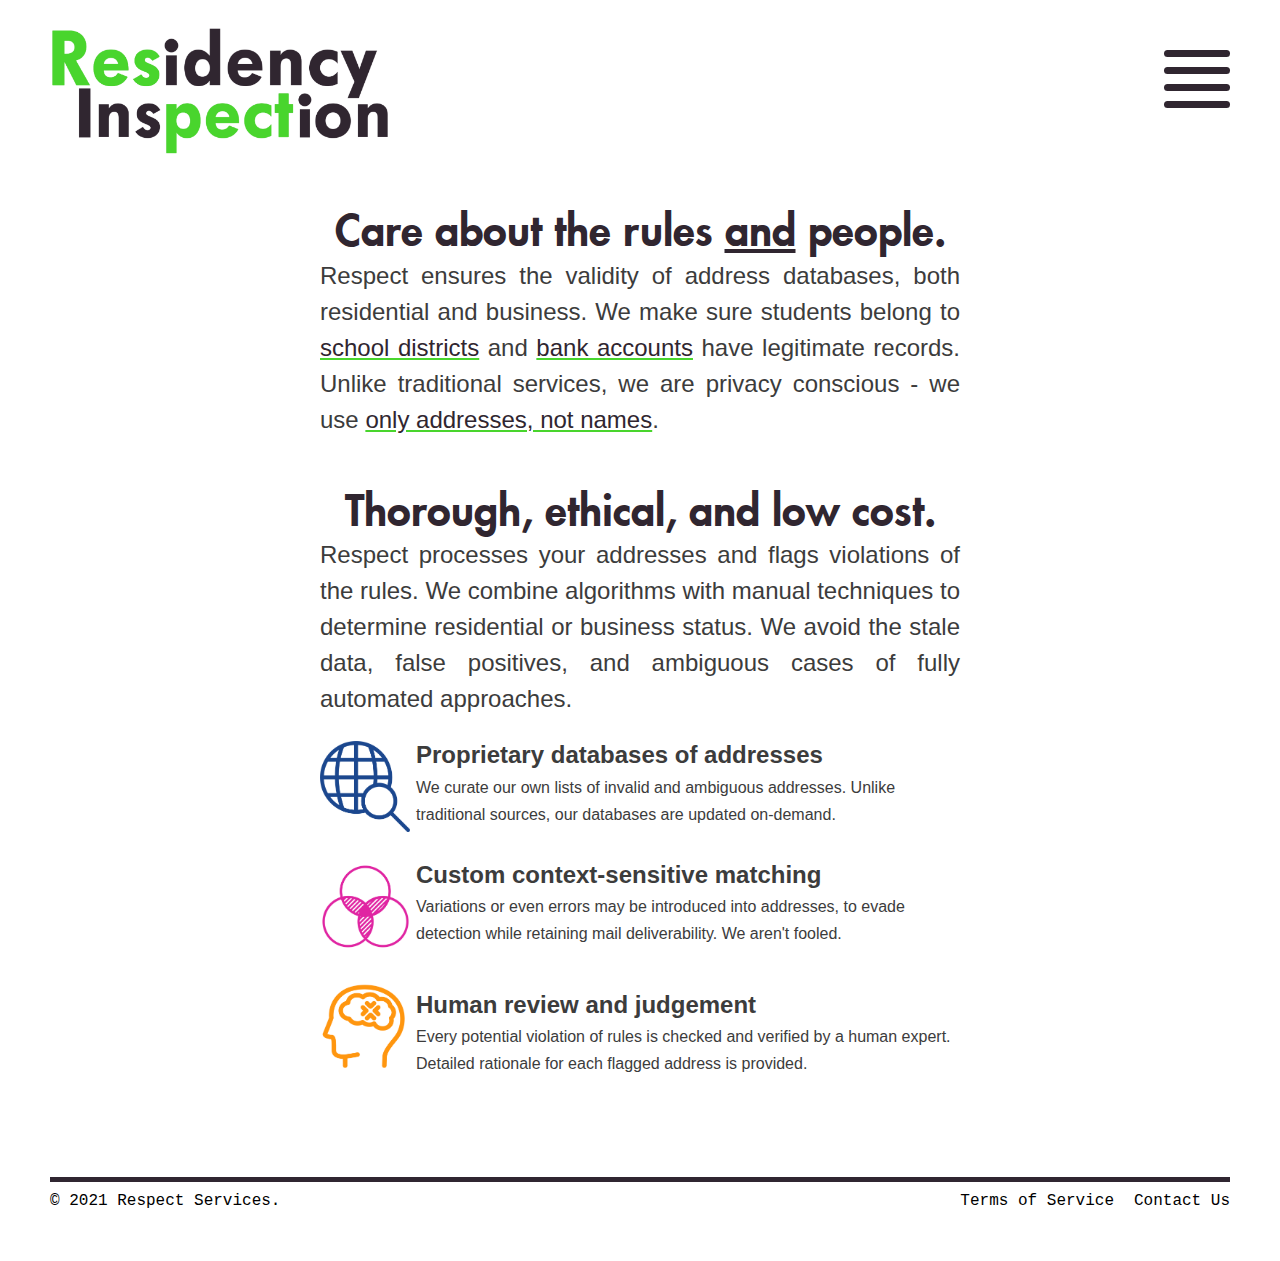
==== index.html @ c8b8613e "Text updates." ====
<!DOCTYPE html>
<html>

<head>
<title>Respect</title>
<meta name="viewport" content="width=device-width, initial-scale=1.0" />
<link rel="stylesheet" type="text/css" href="normalize.css" />
<link rel="stylesheet" type="text/css" href="respect.css" />
<link rel="stylesheet" type="text/css" href="menu.css" />
<style type="text/css">

#tagline em {
  font-weight: 900;
  text-decoration: underline;
}

@media only screen and (min-width: 640px) {
  #howitworks img {
    width: 90px;
    margin-right: 6px;	
  }
  
  #howitworks li { 
    margin-top: 15px;
    margin-bottom: 33px;
  }  
}

@media only screen and (max-width: 640px) {
  #howitworks img {
    width: 30px;
	margin-right: 3px;
  }
  
  #howitworks em {
    padding-top: 5px;  
    height: 25px;
  }
  
  #howitworks li { 
    margin-top: 10px;
    margin-bottom: 16px;
  }    
}

#howitworks img {
  float: left;
}

#howitworks li { 
  display: block;
  clear: both;
}

#howitworks em {
  margin-bottom: 5px;
}

#human em {
  padding-top: 10px;
}

</style>
</head>

<body>
<img id="logo" src="respect.png" />

<nav role='navigation'>
  <div id="menuToggle">
    <input type="checkbox" />
    
    <span></span>
    <span></span>
    <span></span>
	<span></span>
    
    <ul id="menu">
      <li><a href="index.html">How it Works</a></li>	 
	  <li><a href="schools.html">For Schools</a></li>
	  <li><a href="banks.html">For Banks</a></li>
      <li><a href="start.html#pricing">Pricing</a></li>
      <li><a href="start.html#submit">Get Started</a></li>
	  <li><a href="about.html">About &amp; Contact</a></li>
    </ul>
  </div>
</nav>

<div id="content" class="tight">

<h id="tagline">Care about the rules <em>and</em> people.</h>
<p>Respect ensures the validity of address databases, both residential and business. 
We make sure students belong to <a href="schools.html">school districts</a> and <a href="banks.html">bank accounts</a> have legitimate records. 
Unlike traditional services, we are privacy conscious - we use <a href="privacy.html">only addresses, not names</a>.</p>

<h>Thorough, ethical, and low cost.</h>
<p>Respect processes your addresses and flags violations of the rules. We combine algorithms with manual techniques to determine residential or business status. We avoid the stale data, false positives, and ambiguous cases of fully automated approaches.
 
<ul id="howitworks" class="airy">
<li id="databases"><img src="curate.png" /><em>Proprietary databases of addresses</em> We curate our own lists of invalid and ambiguous addresses. Unlike traditional sources, our databases are updated on-demand.
<li id="matching"><img src="cluster.png" /><em>Custom context-sensitive matching</em> Variations or even errors may be introduced into addresses, to evade detection while retaining mail deliverability. We aren't fooled.
<li id="human"><img src="brain.png" /><em>Human review and judgement</em> Every potential violation of rules is checked and verified by a human expert. Detailed rationale for each flagged address is provided.
</ul></p>

</div>

<div id="footer">
&copy; 2021 Respect Services.

<ul>
<li><a href="terms.html">Terms of Service</a></li>
<li><a href="about.html#contact">Contact Us</a></li>
</ul>
</div

</body>
</html>
---- respect.css ----
body {
  font-family: arial;
  box-sizing: border-box;
}

@media only screen and (min-width: 640px) {
  body { 
    margin: 20px 50px 30px 50px;
  }
  
  #logo { 
    width: 350px;
  }  
  
  h {
    font-size: 2.7em;
  }  
  
  #content.tight p { 
    font-size: 1.5em;  
  }
  
  #content.expansive p {
	font-size: 1.4em;  
	line-height: 120%;	
  }
  
  #content.expansive h {
    font-size: 2.2em;  
  }
  
  ul.airy li { 
    font-size: 1em;
  }

  ul.airy em {
    font-size: 1.5em;  
  }
  
  blockquote { 
	font-size: 1.2em;
  }
  
  #team { 
    justify-content: space-between;
  }
  
  #footer ul {
    justify-content: flex-end;
    float: right;
  }
}

@media only screen and (max-width: 640px) {
  body { 
    margin: 10px;
  }

  #logo { 
    width: 200px;
  }

  h { 
    font-size: 1.6em;
  }	

  #content.tight p { 
    font-size: 1em;  
  }
  
  #content.expansive p {
	font-size: 1em;  
	line-height: 150%;
  }
  
  #content.expansive h {
    font-size: 1.5em;  
  } 

  ul.airy li { 
    font-size: 0.8em;
  }

  ul.airy em {
    font-size: 1.3em;  
  }
  
  blockquote { 
  	font-size: 0.8em;
	margin-left: 0px;
  }
  
  #team { 
    justify-content: center; 
  }
}

@font-face {
    font-family: 'Futura';
    src: url('Futura-Heavy.woff2') format('woff2'),
        url('Futura-Heavy.woff') format('woff');
    font-weight: 900;
    font-style: normal;
    font-display: swap;
}

h {
  font-family: 'Futura';
  font-weight: 900;
  text-align: center;
  width: 100%;
  display: block;
  margin-top: 40px;
  color: rgb(48, 38, 48);
}

#content { 
    color: rgb(60,60,60);
}

#content.tight {
    max-width: 640px;
	margin: 0px auto;
}

#content.expansive {
	margin: 0px;
}

#content.tight p { 
    line-height: 150%;
    margin-top: 10px;
    text-align: justify;
}

#content.expansive p {
	margin-top: 10px;
}

#content.expansive h {
  text-align: left;
}

ul.airy { 
  list-style-type: none;
  margin: 0;
  padding: 0;  
  text-align: left;
}

ul.airy li { 
  margin: 10px 0 15px 0;
  line-height: 170%;
}

ul.airy em {
  display: block;
}


blockquote {
	font-family: "courier new";
}

a {
  text-decoration: underline;
  color: rgb(48, 38, 48);
  text-decoration-color: rgb(73, 213, 45);	
}

a:hover {
  color: rgb(73, 213, 45) !important;
}

#team {
  display: flex;
  flex-wrap: wrap;
}

#person { 
  flex-grow: 1;
}

img.headshot {
  background-color: #eee;
  height: 280px;
  width: 280px;
  border: none;
  display: block;
  margin: 20px 0px 10px 0px;
}

.person .name {
  font-weight: bold;
  color: rgb(48, 38, 49);
  display: block;
  font-size: 1.7em;
}

.person .title {
  font-size: 1.3em;
  font-style: italic;
  color: rgb(60,60,60);
}

#footer { 
  margin-top: 100px;
  border-top: 5px solid rgb(48, 38, 49);
  padding-top: 10px;
  padding-bottom: 20px;
  font-family: "courier new";
}

#footer ul {
    display: flex;
    list-style-type: none;
    margin: 0;
    padding: 0;	
	gap: 20px;
}

#footer a {
  color: black;
  text-decoration: none;
}

textarea { 
  display: block;
  width: 100%;
  min-height: 300px;
  margin: 8px 0px 8px 0px;
  box-sizing: border-box;
}


em { 
  font-weight: bold;
  font-style: normal;  
}

button { 
  color: white;
  align: center;
  font-family: futura;
  border-radius: 4px;
  text-transform: uppercase;
  cursor: pointer;
  font-size: 110%;
  border-width: 1px;
  letter-spacing: .1rem;
  background-color: rgb(73, 213, 45);
}
---- menu.css ----
@media only screen and (min-width: 640px) {
  #menuToggle { 
    top: 50px;
    right: 50px;
  }
  
  #menu { 
    top: -50px;
    right: -50px;
    width: 250px;
    padding-right: 50px;
    padding-top: 125px;
    padding-bottom: 50px;
    text-align: right; 	
  }
  
  #menuToggle input {
    width: 77px;
    height: 77px;
  }  
  
  #menuToggle span { 
    width: 66px;
    height: 7px;
    margin-bottom: 10px;	
  }

  #menuToggle input:checked ~ span:nth-last-child(2)
  {
    transform: rotate(45deg)  translate(-5px, -5px);
  }
}

@media only screen and (max-width: 640px) {
  #menuToggle { 
    top: 25px;
    right: 10px;
  }  
  
  #menu { 
    top: -25px;
    right: -10px;
    width: 100vw;
    height: 100vh;
    text-align: center;
    padding-top: 80px;
  }
  
  #menuToggle input {
    width: 55px;
	height: 55px;
  }

  #menuToggle span { 
    width: 44px;
    height: 5px;
    margin-bottom: 8px;
  }  
  
  #menuToggle input:checked ~ span {
    margin-right: 10px;
  }
  
  #menuToggle input:checked ~ span:nth-last-child(2)
  {
    transform: rotate(45deg)  translate(-7px, -7px);
  }  
}

#menuToggle
{
  display: block;
  position: fixed;
  z-index: 1;
  user-select: none;
  background-color: white;
  display: flex;
  flex-direction: column;
  align-items: flex-end;
}

#menuToggle input
{
  display: block;
  position: absolute;
  top: -7px;
  right: -5px;
  cursor: pointer;
  opacity: 0; /* hide this */
  z-index: 2; /* and place it over the hamburger */
}

/*
 * Just a quick hamburger
 */
#menuToggle span
{
  display: block;
  position: relative;
  background-color: rgb(48, 38, 48);
  border-radius: 4px;
  z-index: 1;
  transition: transform 0.5s cubic-bezier(0.77,0.2,0.05,1.0),
              background 0.5s cubic-bezier(0.77,0.2,0.05,1.0),
              opacity 0.55s ease;
}

/* 
 * Transform all the slices of hamburger
 * into a crossmark.
 */
#menuToggle input:checked ~ span:nth-last-child(5),
#menuToggle input:checked ~ span:nth-last-child(2)
{
  opacity: 1;
  background: #aaa;
}

  #menuToggle input:checked ~ span:nth-last-child(5) {
    transform: rotate(-45deg);
	transform-origin: 100% 0;
  }  
  
  #menuToggle input:checked ~ span:nth-last-child(2)
  {
	transform-origin: 100% 100%;  
  }
  
/*
 * But let's hide the middle ones.
 */
#menuToggle input:checked ~ span:nth-last-child(4), 
#menuToggle input:checked ~ span:nth-last-child(3)
{
  opacity: 0;
  transform: rotate(0deg) scale(0.2, 0.2);
}


/*
 * Make this absolute positioned
 * at the top left of the screen
 */
#menu
{
  position: absolute;
  margin: 0px;	
  background: rgb(48, 38, 48);
  list-style-type: none;
  -webkit-font-smoothing: antialiased;
}

#menu li
{
  padding: 10px 0;
  font-size: 2em;
  font-family: Futura;
}

#menu a {
 text-decoration: none;
 color: white;
}

#menuToggle input ~ ul { 
  display: none;
}

#menuToggle input:checked ~ ul
{
  display: block;
  opacity: 1;
}
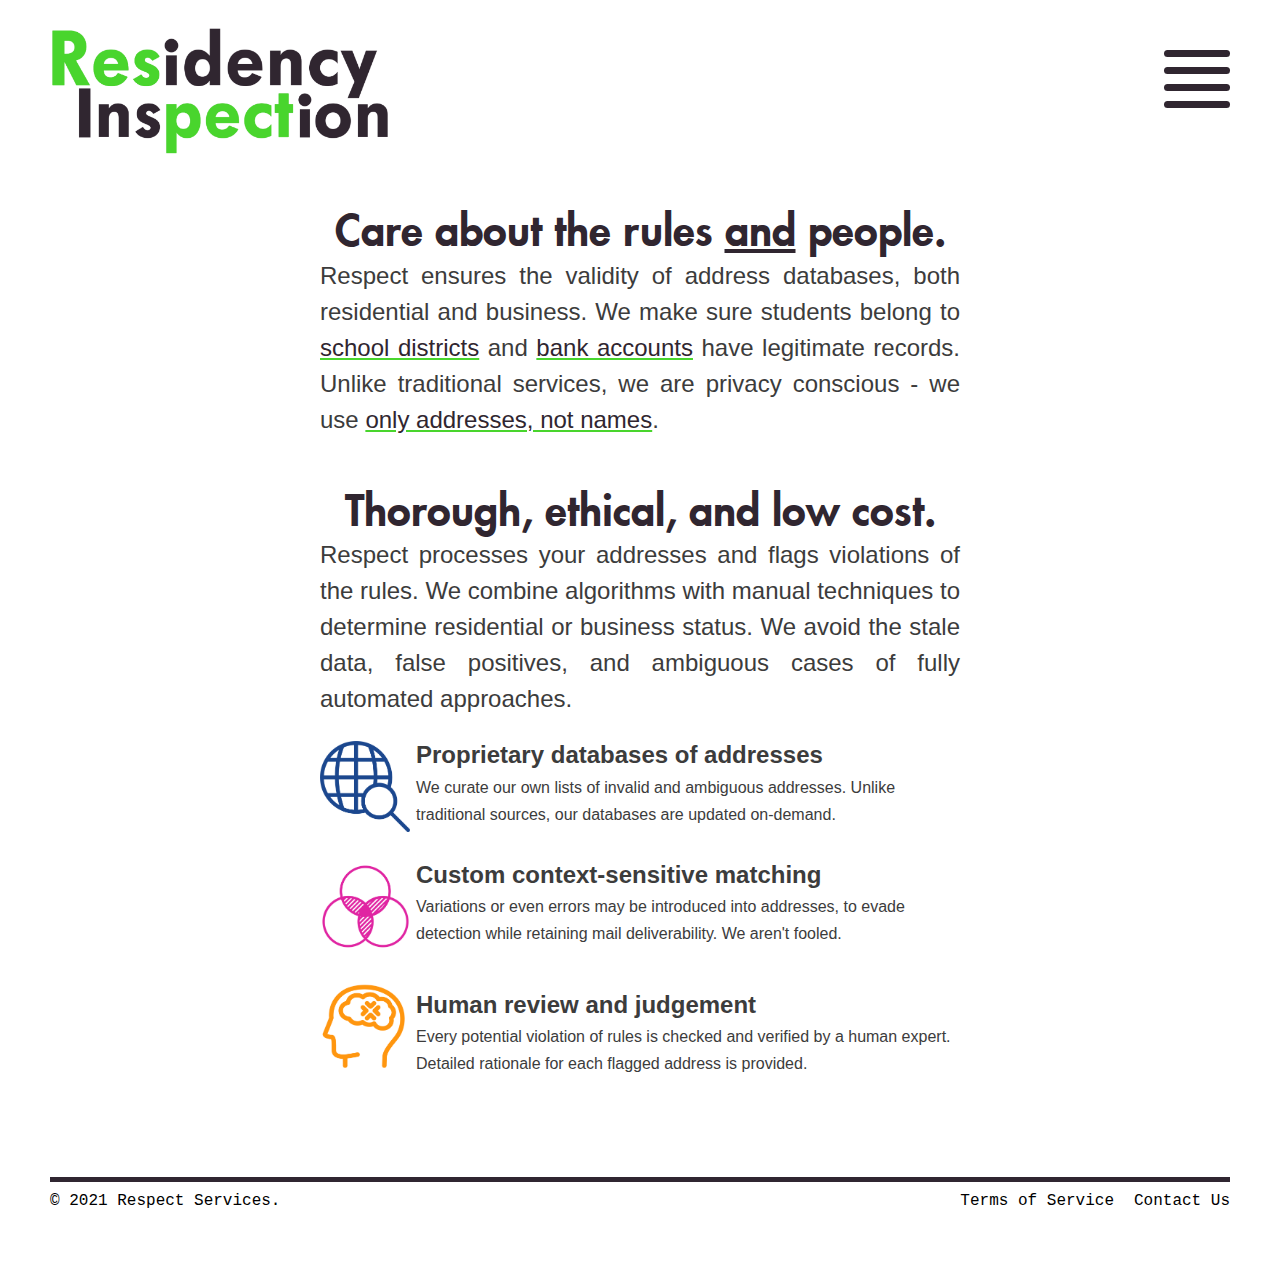
==== commit f7fe4ff7: "Footer, text updates." ====
--- a/index.html
+++ b/index.html
@@ -105,7 +105,8 @@
 </div>
 
 <div id="footer">
-&copy; 2021 Respect Services.
+&copy; 2021
+<span class="company">Respect Services.</span>
 
 <ul>
 <li><a href="terms.html">Terms of Service</a></li>
--- a/respect.css
+++ b/respect.css
@@ -44,11 +44,6 @@
   #team { 
     justify-content: space-between;
   }
-  
-  #footer ul {
-    justify-content: flex-end;
-    float: right;
-  }
 }
 
 @media only screen and (max-width: 640px) {
@@ -92,6 +87,10 @@
   
   #team { 
     justify-content: center; 
+  }
+  
+  #footer .company { 
+    display: none;
   }
 }
 
@@ -216,7 +215,12 @@
     list-style-type: none;
     margin: 0;
     padding: 0;	
-	gap: 20px;
+	justify-content: flex-end;
+	float: right;
+}
+
+#footer li {
+  margin-left: 20px;
 }
 
 #footer a {
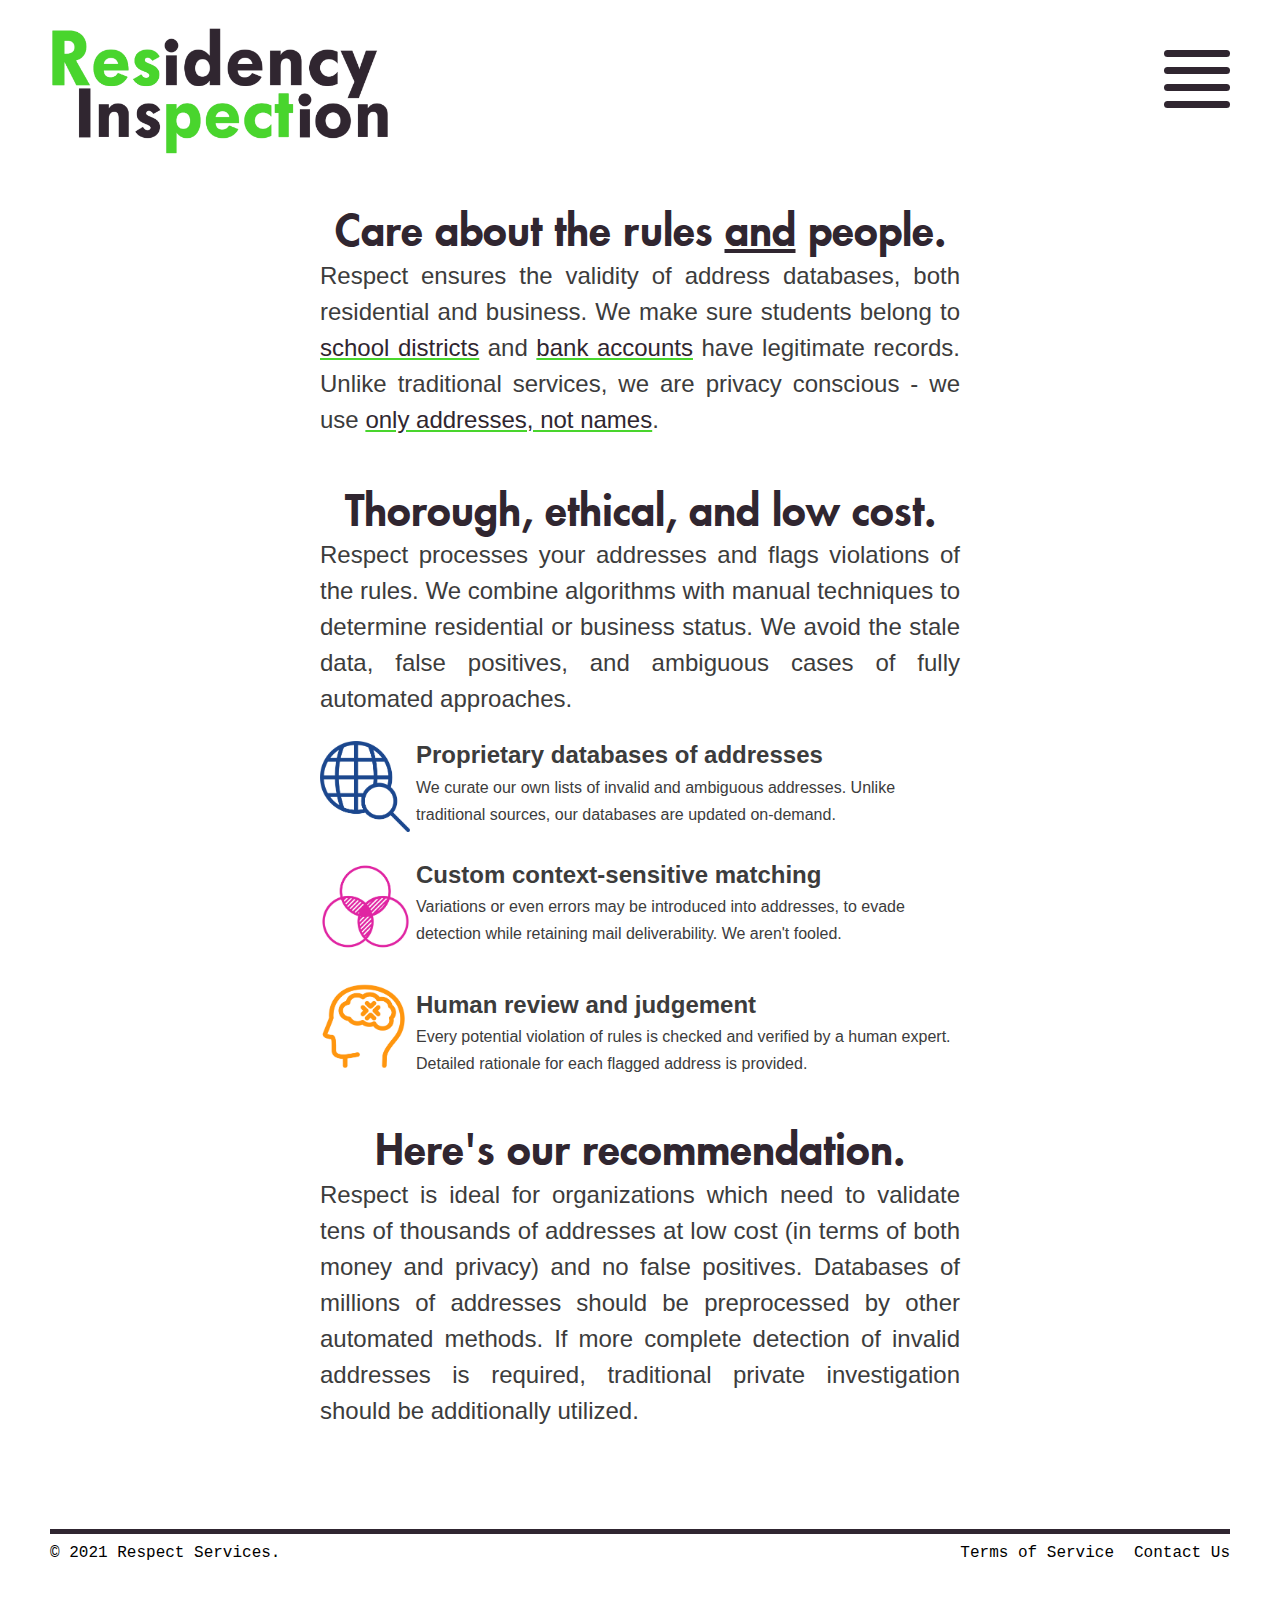
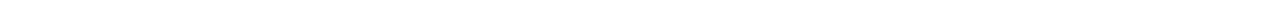
==== commit 54d99e63: "Preloading and recommendation." ====
--- a/index.html
+++ b/index.html
@@ -77,11 +77,11 @@
     
     <ul id="menu">
       <li><a href="index.html">How it Works</a></li>	 
-	  <li><a href="schools.html">For Schools</a></li>
-	  <li><a href="banks.html">For Banks</a></li>
-      <li><a href="start.html#pricing">Pricing</a></li>
-      <li><a href="start.html#submit">Get Started</a></li>
-	  <li><a href="about.html">About &amp; Contact</a></li>
+	  <li class="industries">
+	    <a href="schools.html">Schools</a> | 
+	    <a href="banks.html">Banks</a></li>
+      <li><a href="start.html">Pricing &#xFE60; Signup</a></li>
+      <li><a href="about.html">About &#xFE60; Contact</a></li>
     </ul>
   </div>
 </nav>
@@ -102,6 +102,10 @@
 <li id="human"><img src="brain.png" /><em>Human review and judgement</em> Every potential violation of rules is checked and verified by a human expert. Detailed rationale for each flagged address is provided.
 </ul></p>
 
+<h>Here's our recommendation.</h>
+<p>Respect is ideal for organizations which need to validate tens of thousands of addresses at low cost (in terms of both money and privacy) and no false positives. 
+Databases of millions of addresses should be preprocessed by other automated methods. 
+If more complete detection of invalid addresses is required, traditional private investigation should be additionally utilized.</p>  
 </div>
 
 <div id="footer">
--- a/menu.css
+++ b/menu.css
@@ -170,4 +170,8 @@
 {
   display: block;
   opacity: 1;
+}
+
+#menu li.industries {
+  color: rgba(255,255,255,0.5);
 }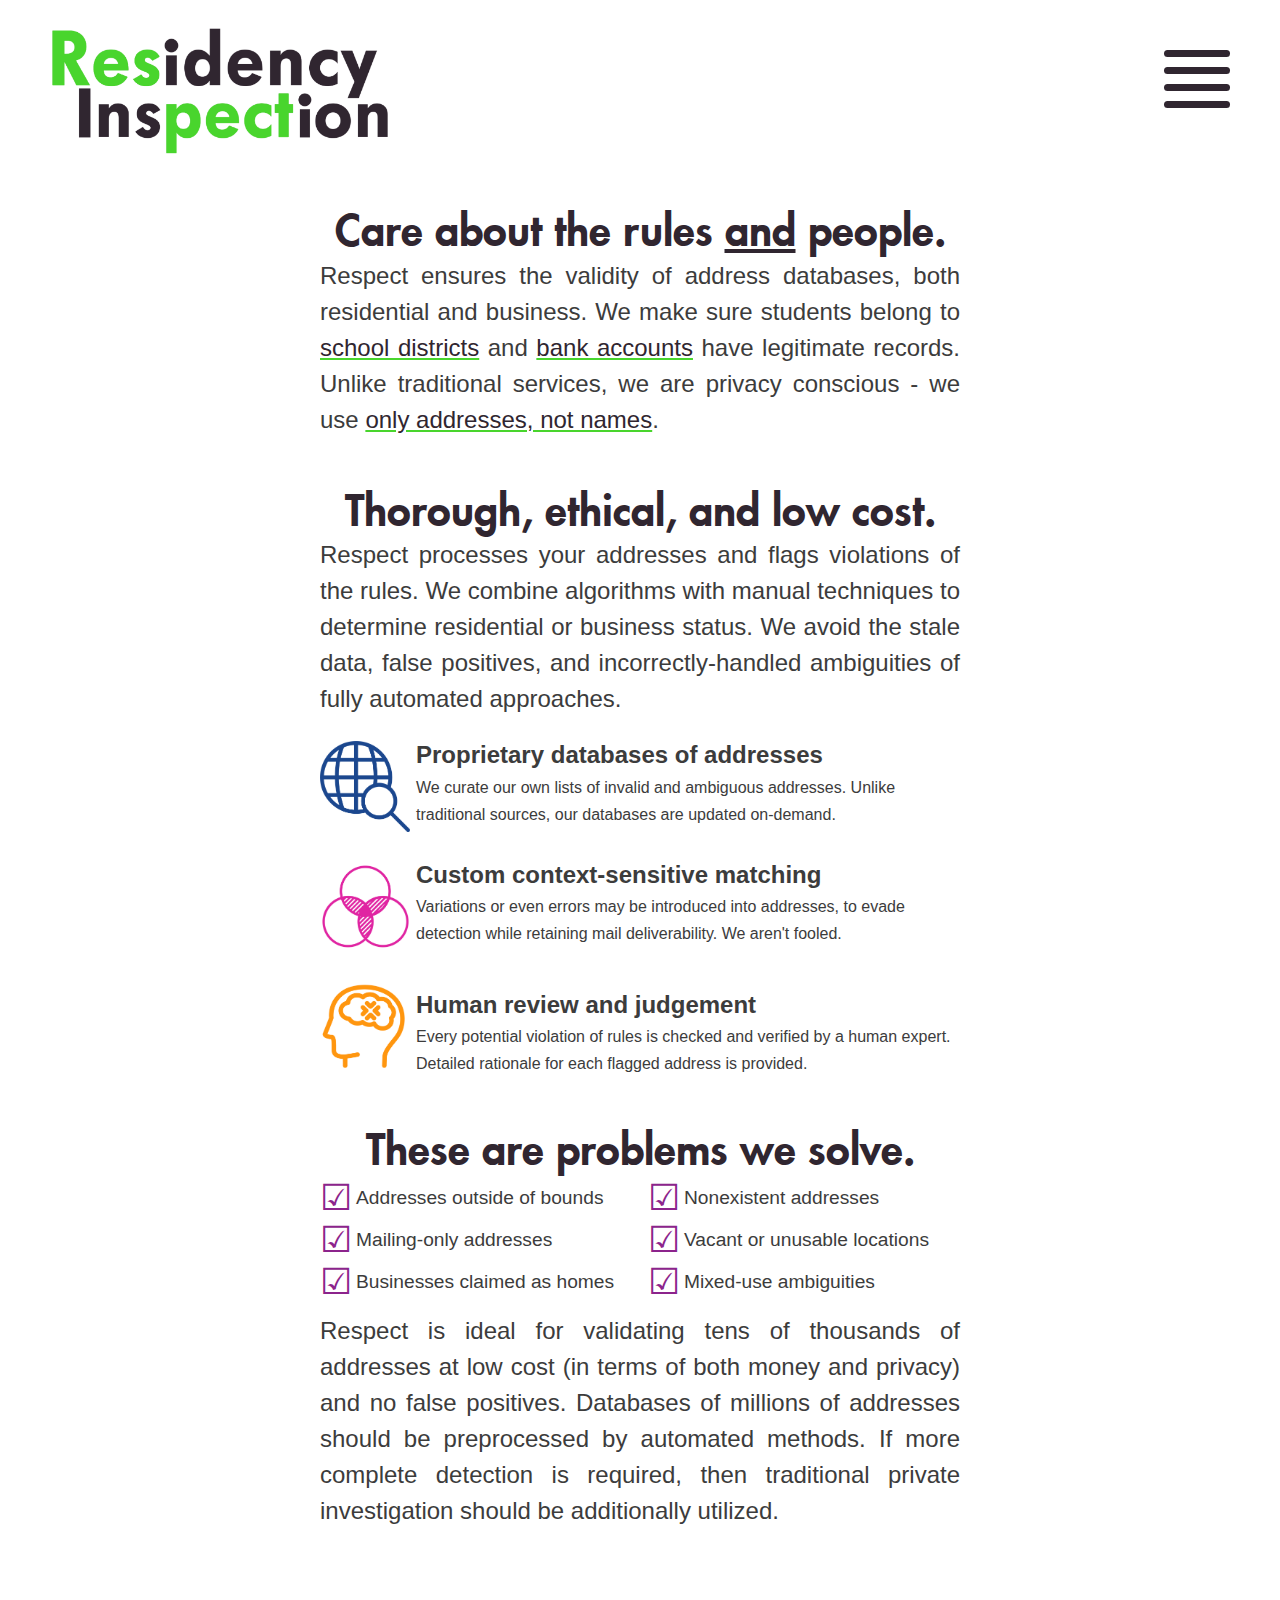
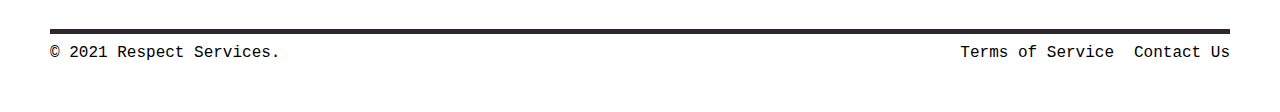
==== commit 36df4f60: "These are problems we solve" ====
--- a/index.html
+++ b/index.html
@@ -4,6 +4,8 @@
 <head>
 <title>Respect</title>
 <meta name="viewport" content="width=device-width, initial-scale=1.0" />
+<link rel="preload" href="Futura-Heavy.woff" as="font">
+<link rel="preload" href="Futura-Heavy.woff2" as="font">
 <link rel="stylesheet" type="text/css" href="normalize.css" />
 <link rel="stylesheet" type="text/css" href="respect.css" />
 <link rel="stylesheet" type="text/css" href="menu.css" />
@@ -24,6 +26,18 @@
     margin-top: 15px;
     margin-bottom: 33px;
   }  
+  
+  #problems {
+    columns: 2;
+  }	
+
+  #problems li:before {
+    font-size: 1.9em;
+  }
+  
+  #problems li {
+    font-size: 1.2em;
+  }
 }
 
 @media only screen and (max-width: 640px) {
@@ -41,6 +55,19 @@
     margin-top: 10px;
     margin-bottom: 16px;
   }    
+  
+  #problems {
+    column-width: 220px;
+  }
+  
+  #problems li:before {
+    font-size: 1.5em;
+  }
+  
+  #problems li {
+    font-size: 0.9em;
+	word-wrap: no-wrap;
+  }  
 }
 
 #howitworks img {
@@ -58,6 +85,24 @@
 
 #human em {
   padding-top: 10px;
+}
+
+#problems {
+  list-style-type: none;
+  margin: 10px 0;
+  padding: 0;
+}
+
+#problems li:before {
+  content: '\2611';
+  margin-right: 4px;
+  color: var(--lightpurple);
+}
+
+#problems li {
+  display: flex;
+  align-items: center;
+  flex-direction: row;
 }
 
 </style>
@@ -94,7 +139,7 @@
 Unlike traditional services, we are privacy conscious - we use <a href="privacy.html">only addresses, not names</a>.</p>
 
 <h>Thorough, ethical, and low cost.</h>
-<p>Respect processes your addresses and flags violations of the rules. We combine algorithms with manual techniques to determine residential or business status. We avoid the stale data, false positives, and ambiguous cases of fully automated approaches.
+<p>Respect processes your addresses and flags violations of the rules. We combine algorithms with manual techniques to determine residential or business status. We avoid the stale data, false positives, and incorrectly-handled ambiguities of fully automated approaches.
  
 <ul id="howitworks" class="airy">
 <li id="databases"><img src="curate.png" /><em>Proprietary databases of addresses</em> We curate our own lists of invalid and ambiguous addresses. Unlike traditional sources, our databases are updated on-demand.
@@ -102,10 +147,18 @@
 <li id="human"><img src="brain.png" /><em>Human review and judgement</em> Every potential violation of rules is checked and verified by a human expert. Detailed rationale for each flagged address is provided.
 </ul></p>
 
-<h>Here's our recommendation.</h>
-<p>Respect is ideal for organizations which need to validate tens of thousands of addresses at low cost (in terms of both money and privacy) and no false positives. 
-Databases of millions of addresses should be preprocessed by other automated methods. 
-If more complete detection of invalid addresses is required, traditional private investigation should be additionally utilized.</p>  
+<h>These are problems we solve.</h>
+<ul id="problems">
+<li>Addresses outside of bounds
+<li>Mailing-only addresses
+<li>Businesses claimed as homes
+<li>Nonexistent addresses 
+<li>Vacant or unusable locations
+<li>Mixed-use ambiguities
+</ul>
+<p>Respect is ideal for validating tens of thousands of addresses at low cost (in terms of both money and privacy) and no false positives. 
+Databases of millions of addresses should be preprocessed by automated methods. 
+If more complete detection is required, then traditional private investigation should be additionally utilized.</p>  
 </div>
 
 <div id="footer">
--- a/respect.css
+++ b/respect.css
@@ -1,3 +1,9 @@
+:root {
+  --green: rgb(73, 213, 45);
+  --purple: rgb(48, 38, 48);
+  --lightpurple: rgb(140,36,140);
+}
+
 body {
   font-family: arial;
   box-sizing: border-box;
@@ -110,7 +116,7 @@
   width: 100%;
   display: block;
   margin-top: 40px;
-  color: rgb(48, 38, 48);
+  color: var(--purple);
 }
 
 #content { 
@@ -163,12 +169,12 @@
 
 a {
   text-decoration: underline;
-  color: rgb(48, 38, 48);
-  text-decoration-color: rgb(73, 213, 45);	
+  color: var(--purple);
+  text-decoration-color: var(--green);	
 }
 
 a:hover {
-  color: rgb(73, 213, 45) !important;
+  color: var(--green) !important;
 }
 
 #team {
@@ -182,8 +188,8 @@
 
 img.headshot {
   background-color: #eee;
-  height: 280px;
-  width: 280px;
+  height: 295px;
+  width: 295px;
   border: none;
   display: block;
   margin: 20px 0px 10px 0px;
@@ -191,7 +197,7 @@
 
 .person .name {
   font-weight: bold;
-  color: rgb(48, 38, 49);
+  color: var(--purple);
   display: block;
   font-size: 1.7em;
 }
@@ -204,7 +210,7 @@
 
 #footer { 
   margin-top: 100px;
-  border-top: 5px solid rgb(48, 38, 49);
+  border-top: 5px solid var(--purple);
   padding-top: 10px;
   padding-bottom: 20px;
   font-family: "courier new";
@@ -252,5 +258,5 @@
   font-size: 110%;
   border-width: 1px;
   letter-spacing: .1rem;
-  background-color: rgb(73, 213, 45);
+  background-color: var(--green);
 }--- a/menu.css
+++ b/menu.css
@@ -7,7 +7,7 @@
   #menu { 
     top: -50px;
     right: -50px;
-    width: 250px;
+    width: 270px;
     padding-right: 50px;
     padding-top: 125px;
     padding-bottom: 50px;
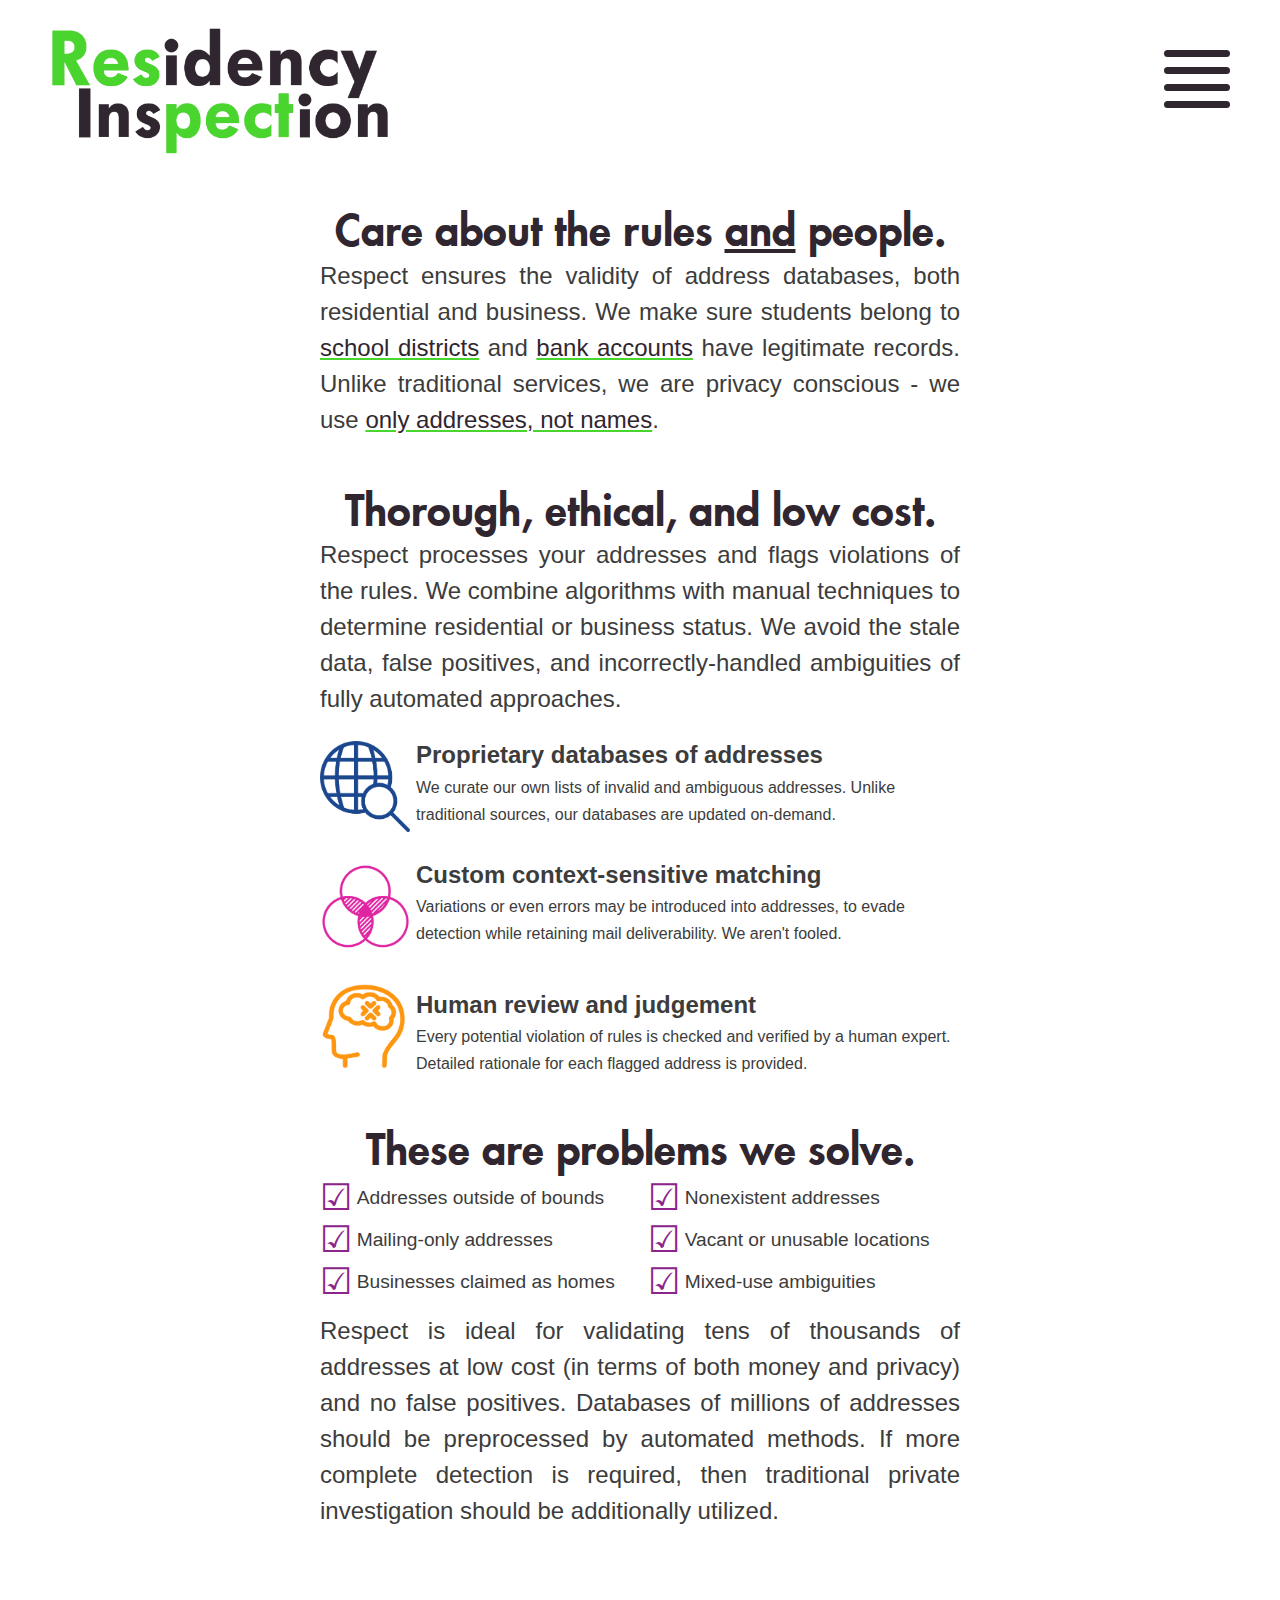
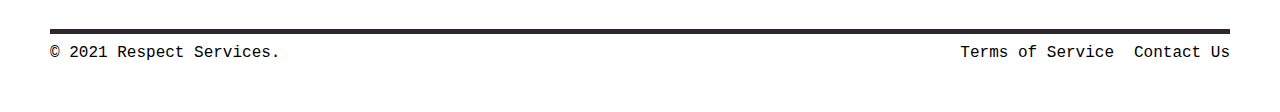
==== commit 2f56380d: "Checkbox font" ====
--- a/index.html
+++ b/index.html
@@ -97,6 +97,7 @@
   content: '\2611';
   margin-right: 4px;
   color: var(--lightpurple);
+  font-family: "Segoe UI", system-ui;
 }
 
 #problems li {
